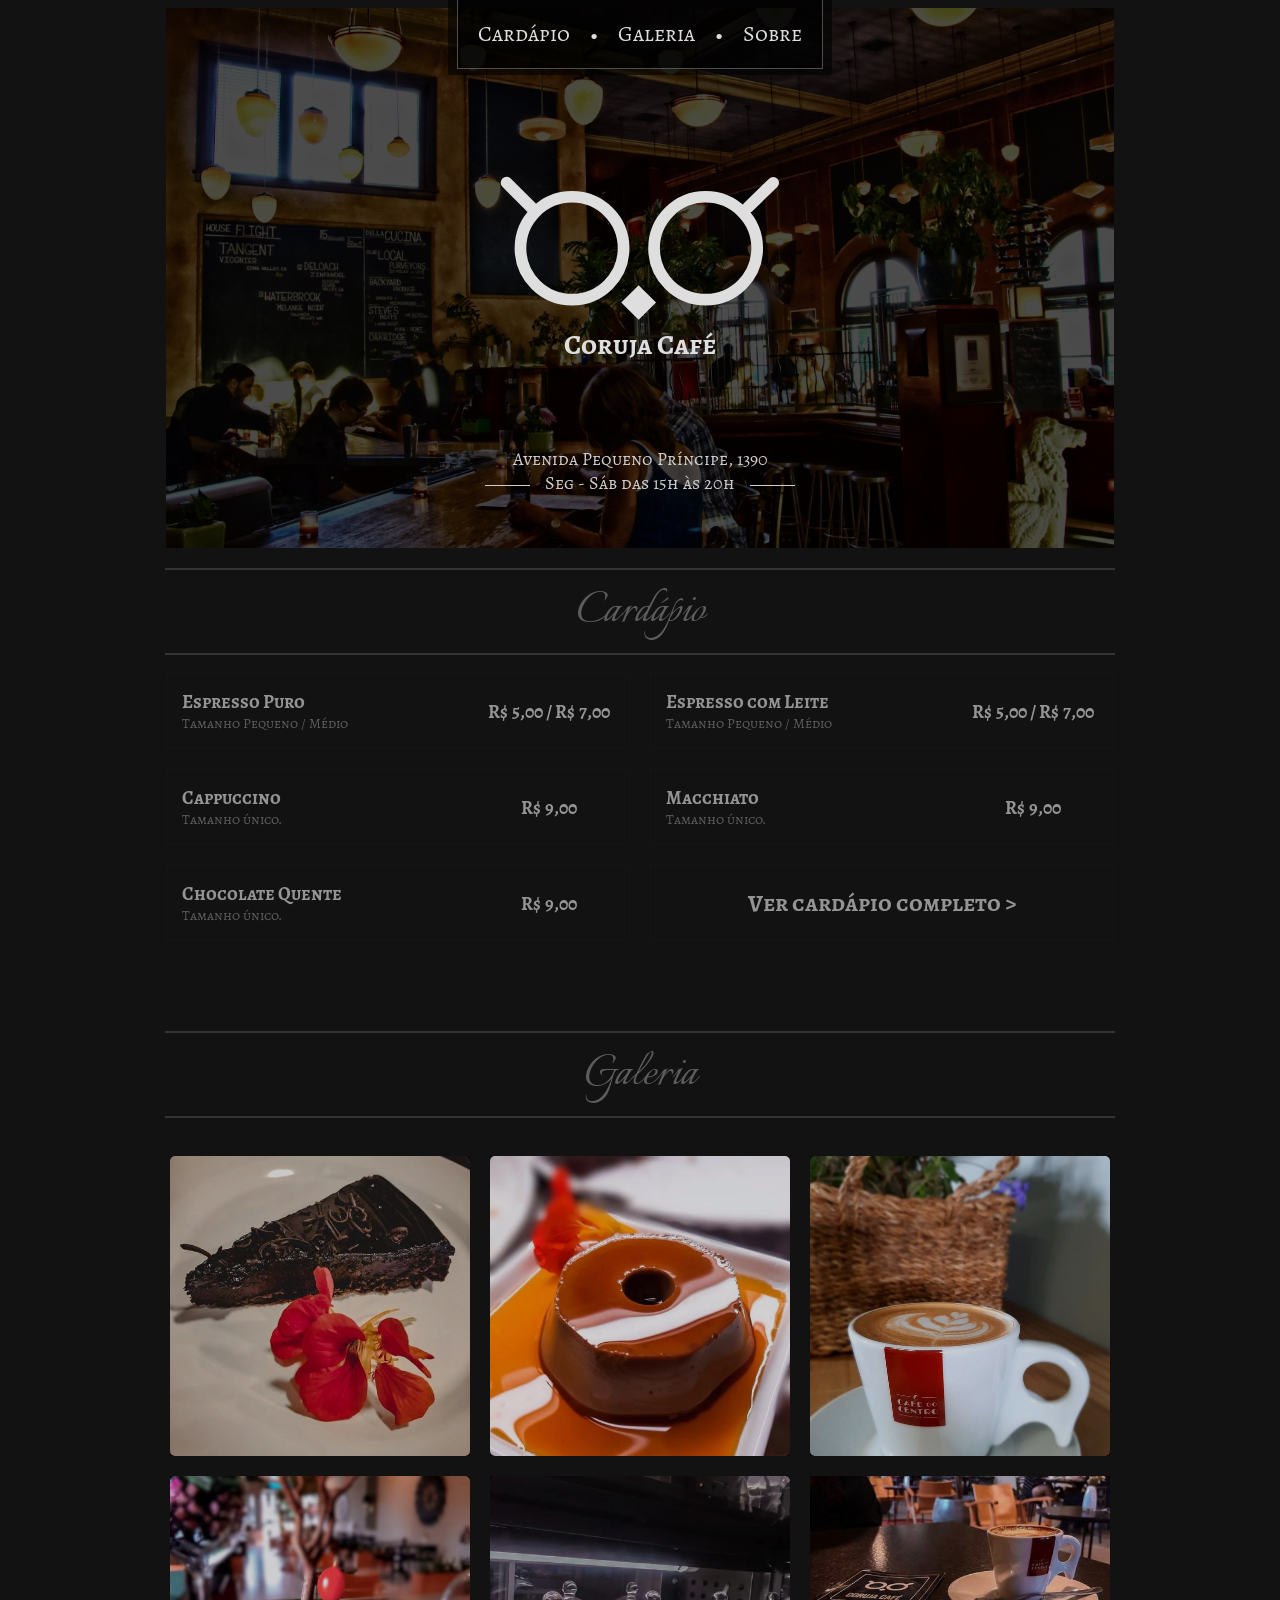
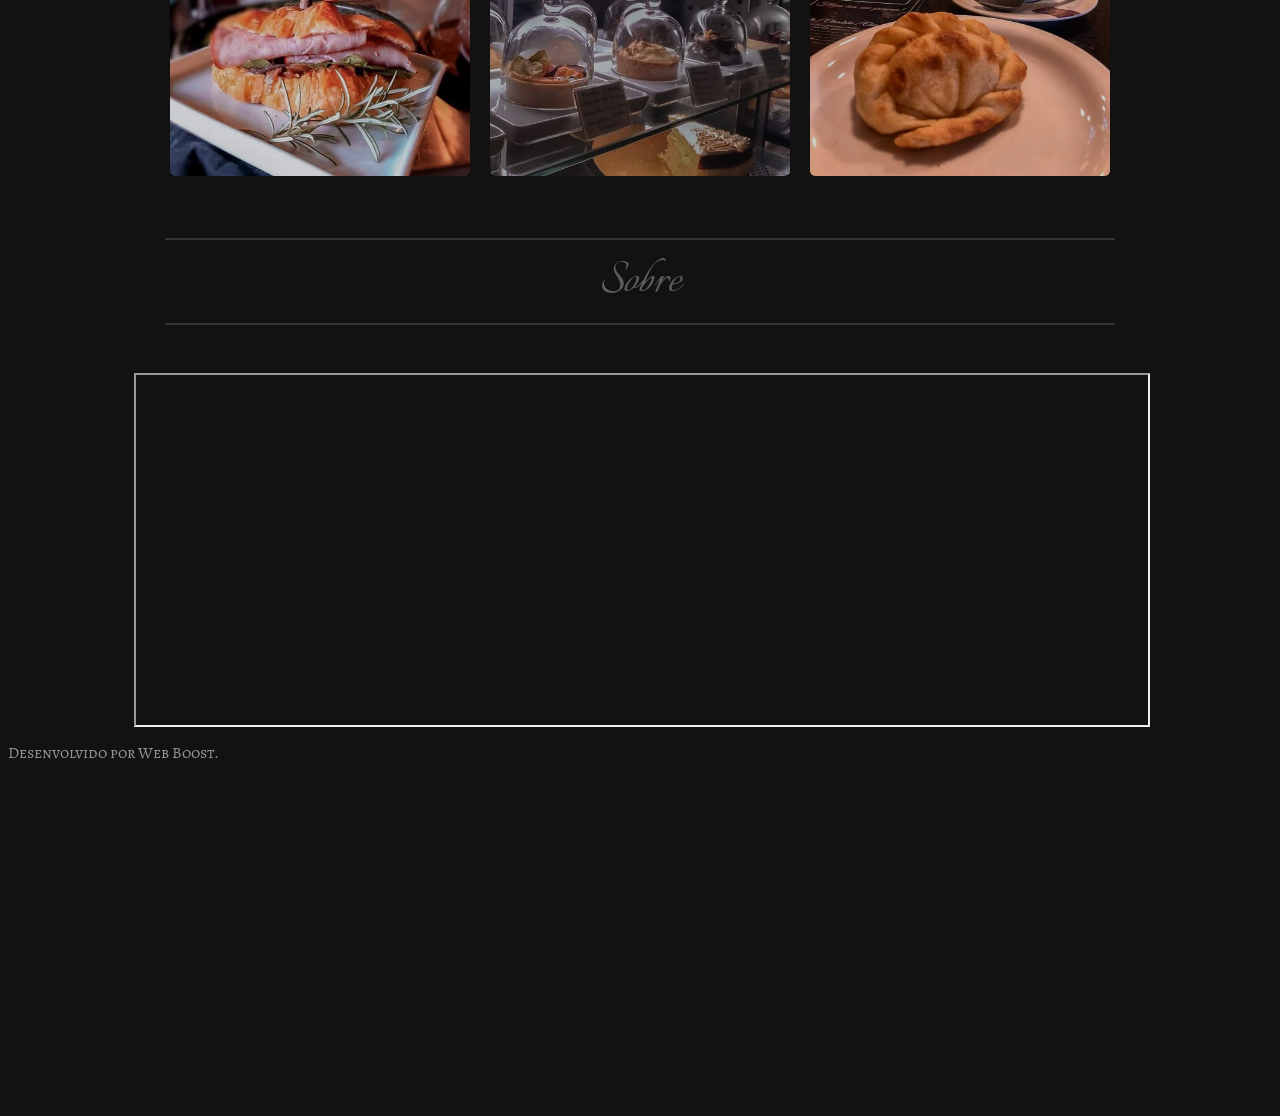
==== index.html @ 29b75275 "Animation image added" ====
<!DOCTYPE html>

<html lang="pt-br">

    <head>

        <meta content='width=device-width, initial-scale=1.0, maximum-scale=1.0, user-scalable=0' name='viewport'>
        <meta name="viewport" content="width=device-width, initial-scale=1.0">
        <meta http-equiv="X-UA-Compatible" content="IE=edge">
        <meta charset="UTF-8">

        <link rel="stylesheet" href="style.css">

        <title>Início</title>

    </head>

    <body>

        <header>
            <nav>
                <div>
                    <a href="">Cardápio</a>
                    <p>•</p>
                    <a href="">Galeria</a>
                    <p>•</p>
                    <a href="">Sobre</a>
                </div>
            </nav>
            <div>
                <img src="./img/logo2.svg" alt="">
                <h3>Coruja Café</h3>

                <div id="info">
                    <p>Avenida Pequeno Príncipe, 1390</p>
                    <p id="telefone">Seg - Sáb das 15h às 20h</p>
                </div>
            </div>
        </header>

        <section id="cardapio">
            <hr>
            <h1>Cardápio</h1>
            <hr>
            <ul>
                <li>
                    <div class="item">
                        <h3>Espresso Puro</h3>
                        <p>Tamanho Pequeno / Médio</p>
                    </div>
                    <div class="preco">
                        <h3>
                            R$ 5,00 / R$ 7,00
                        </h3>
                    </div>
                </li>
                <li>
                    <div class="item">
                        <h3>Espresso com Leite</h3>
                        <p>Tamanho Pequeno / Médio</p>
                    </div>
                    <div class="preco">
                        <h3>
                            R$ 5,00 / R$ 7,00
                        </h3>
                    </div>
                </li>
                <li>
                    <div class="item">
                        <h3>Cappuccino</h3>
                        <p>Tamanho único.</p>
                    </div>
                    <div class="preco">
                        <h3>
                            R$ 9,00
                        </h3>
                    </div>
                </li>
                <li>
                    <div class="item">
                        <h3>Macchiato</h3>
                        <p>Tamanho único.</p>
                    </div>
                    <div class="preco">
                        <h3>
                            R$ 9,00
                        </h3>
                    </div>
                </li>
                <li>
                    <div class="item">
                        <h3>Chocolate Quente</h3>
                        <p>Tamanho único.</p>
                    </div>
                    <div class="preco">
                        <h3>
                            R$ 9,00
                        </h3>
                    </div>
                </li>

                <li>
                    <a href=""><h2>Ver cardápio completo ></h2></a>
                </li>
            </ul>
        </section>

        <section id="galeria" style="margin-top: 80px;"> 
            <hr>
            <h1>Galeria</h1>
            <hr>

            <div class="gallery-image">
                <div class="img-box">
                    <div class="image image-1">
                        <div class="filter">
                            <a href="https://www.Instagram.com/p/CThfCthMaY3/?utm_source=ig_web_copy_link">Ver no Instagram</a>
                        </div>
                    </div>
                </div>
                <div class="img-box">
                    <div class="image image-2">
                        <div class="filter">
                            <a href="https://www.Instagram.com/p/CTh9n9hFewX/?utm_source=ig_web_copy_link">Ver no Instagram</a>
                        </div>
                    </div>
                </div>
                <div class="img-box">
                    <div class="image image-3">
                        <div class="filter">
                            <a href="https://www.Instagram.com/p/CTsKeUCFEQ8/?utm_source=ig_web_copy_link">Ver no Instagram</a>
                        </div>
                    </div>
                </div>
                <div class="img-box">
                    <div class="image image-4">
                        <div class="filter">
                            <a href="https://www.Instagram.com/p/CT7sz8zLwz0/?utm_source=ig_web_copy_link">Ver no Instagram</a>
                        </div>
                    </div>
                </div>
                <div class="img-box">
                    <div class="image image-5">
                        <div class="filter">
                            <a href="https://www.Instagram.com/p/CUnENOJA-8M/?utm_source=ig_web_copy_link">Ver no Instagram</a>
                        </div>
                    </div>
                </div>
                <div class="img-box">
                    <div class="image image-6">
                        <div class="filter">
                            <a href="https://www.Instagram.com/p/CTkdySAMdEh/?utm_source=ig_web_copy_link">Ver no Instagram</a>
                        </div>
                    </div>
                </div>
              </div>
        </section>

        <section id="sobre">
          <hr>
            <h1>Sobre</h1>
          <hr>
          <div class="mapBox">
            <iframe src="https://www.google.com/maps/embed?pb=!1m14!1m8!1m3!1d441.65210985547145!2d-48.495715!3d-27.679691!3m2!1i1024!2i768!4f13.1!3m3!1m2!1s0x0%3A0x48415fce9105d360!2sCoruja%20Caf%C3%A9!5e0!3m2!1spt-BR!2sbr!4v1634094474368!5m2!1spt-BR!2sbr" allowfullscreen="" loading="lazy"></iframe>
          </div>

        </section>

        <footer>
            <p>Desenvolvido por Web Boost.</p>
        </footer>

        <script src="./Script.js"></script>

    </body>

</html>
---- style.css ----
@import url("./styles/fonts.css");
@import url("./styles/principal.css");

@import url("./styles/nav.css");

html {
  scroll-behavior: smooth;
}

body {
  background-color: #121212;
  color: #949494;
  height: 300vh;
  font-family: "Alegreya SC", serif;
}

a {
  text-decoration: none;
  color: #949494;
}

header {
  width: 75%;
  margin: auto;
  height: 60vh;

  display: flex;
  flex-direction: column;
  justify-content: center;
  align-items: center;

  background-image: url("./img/tellers_restaurant_and_bar__lawrence_kansas-wallpaper-1280x800.jpg");
  background-repeat: no-repeat;
  background-size: cover;
  background-position-x: center;
  background-position-y: center;

  color: #dedede;

  font-family: "Alegreya SC", serif;
}

header nav {
  width: 30%;
  height: 75px;

  display: flex;
  justify-content: center;

  margin: auto;
  background-color: rgba(0, 0, 0, 0.596);
  position: absolute;
  top: 0%;
}

header nav div {
  display: flex;
  align-items: center;
  justify-content: space-evenly;
  flex-direction: row;
  border: 1px solid #dedede56;
  border-top: none;

  height: 90%;
  width: 95%;
  background-color: rgba(0, 0, 0, 0.596);
}

header nav a {
  text-decoration: none;
  color: #dedede;
  font-size: 22px;
}

header div {
  width: 100%;
  height: 100%;
  background-color: rgba(0, 0, 0, 0.7);

  display: flex;
  flex-direction: column;
  align-items: center;
  justify-content: center;

  font-size: 24px;
}

header div h3 {
  margin-top: -5px;
}

header img {
  margin-top: 50px;
  width: 300px;
}

div#info {
  background-color: rgba(0, 0, 0, 0);
  position: relative;
  top: 10%;
  height: 50px;
  width: auto;

  font-weight: normal;
  color: #cecece;
  font-size: 18px;
}

div#info * {
  padding: 0;
  margin: 0;
}

div#info p#telefone::before,
div#info p#telefone::after {
  content: "";
  display: inline-block;
  width: 45px;
  height: 1px;
  background: #cecece;
  margin: 0px 15px 3px 15px;
}

#cardapio {
  margin: 20px auto;
  text-align: center;
}

#cardapio hr {
  border: 0.5px solid #5e5d5d73;
  width: 75%;
}

#cardapio h1 {
  color: #5e5d5d;
  font-family: "Italianno", cursive;
  font-size: 54px;
  margin: 0;
  font-weight: lighter;
}

#cardapio ul {
  display: grid;
  grid-template-columns: auto auto;
  width: 75%;
  grid-column-gap: 20px;
  margin: auto;
  padding: 0;
}

#cardapio ul * {
  padding: 0;
  margin: 0;
}

#cardapio ul li {
  list-style: none;
  display: flex;
  flex-direction: row;
  justify-content: space-around;
  align-items: center;
  width: 100%;
  box-sizing: border-box;
  padding: 15px;
  border: 0.5px dotted #5e5d5d15;
  margin: 10px auto;
}

#cardapio ul div.item {
  width: 70%;
  text-align: left;
}

#cardapio ul div.item p {
  color: #5e5d5d;
  font-size: 14px;
}

#cardapio ul div.preco {
  width: 30%;
}

@media screen and (max-width: 1200px) {
  header nav {
    width: 50%;
  }
  #cardapio ul div.preco {
    width: 25%;
  }
}

@media screen and (max-width: 600px) {
  header {
    width: 100%;
    height: 75vh;
  }

  header img {
    width: 250px;
  }

  header nav {
    width: 90%;
    margin-bottom: 20px;
  }
  #cardapio ul {
    width: 100%;
    display: flex;
    flex-direction: column;
  }

  #cardapio ul li {
    width: 100%;
  }
}

@media screen and (max-width: 320px) {
  div#info p#telefone::before,
  div#info p#telefone::after {
    width: 25px;
  }
}

#galeria hr {
  border: 0.5px solid #5e5d5d73;
  width: 75%;
}

#galeria h1 {
  color: #5e5d5d;
  font-family: "Italianno", cursive;
  font-size: 54px;
  margin: 0;
  font-weight: lighter;
  text-align: center;
}

#galeria {
  box-sizing: border-box;
  margin: 0;
  padding: 0;
  margin-bottom: 20px;
}

#galeria .gallery-image {
  padding: 20px;
  display: flex;
  flex-wrap: wrap;
  justify-content: center;
  width: 80%;
  margin: auto;
  max-width: 1500px;
}

#galeria .img-box {
  box-sizing: content-box;
  margin: 10px;
  overflow: hidden;
  display: flex;
  width: 300px;
  height: 300px;
  background-color: rgba(0, 0, 0, 0.596);
}

#galeria .gallery-image .image {
  width: 300px;
  height: 300px;
  border-radius: 5px;
}

#galeria .gallery-image .image-1 {
  background-image: url("./img/img1.jpg");
  background-size: contain;
}
#galeria .gallery-image .image-2 {
  background-image: url("./img/img2.jpg");
  background-size: contain;
}
#galeria .gallery-image .image-3 {
  background-image: url("./img/img3.jpg");
  background-size: contain;
}
#galeria .gallery-image .image-4 {
  background-image: url("./img/img4.jpg");
  background-size: contain;
}
#galeria .gallery-image .image-5 {
  background-image: url("./img/img5.jpg");
  background-size: contain;
}
#galeria .gallery-image .image-6 {
  background-image: url("./img/img6.jpg");
  background-size: contain;
}

#galeria .gallery-image .filter {
  width: 300px;
  height: 300px;
  background-color: rgba(0, 0, 0, 0.178);

  display: flex;
  align-items: center;
  justify-content: center;
}

#galeria .gallery-image .filter:hover {
  background-color: rgba(0, 0, 0, 0.578);
}

#galeria .gallery-image .filter a {
  border: 1px solid rgb(189, 189, 189);
  background-color: rgba(139, 139, 139, 0.5);
  color: rgb(189, 189, 189);
  padding: 10px;
  border-radius: 5px;
  opacity: 0;
  transition: 0.5s;
}

#galeria .gallery-image .filter:hover a {
  top: 0px;
  opacity: 1;
}
@media screen and (max-width: 500px) {
  #galeria .gallery-image {
    width: 100%;
    padding: 20px 0px;
  }

  #galeria .gallery-image .img-box img {
    margin: auto;
    width: 80%;
  }
}

#sobre hr {
  border: 0.5px solid #5e5d5d73;
  width: 75%;
}

#sobre h1 {
  color: #5e5d5d;
  font-family: "Italianno", cursive;
  font-size: 54px;
  margin: 0;
  font-weight: lighter;
  text-align: center;
}

#sobre {
  display: flex;
  flex-direction: column;
  justify-content: center;
  align-items: center;
  min-height: 500px;
}

#sobre .mapBox {
  height: 350px;
  margin-top: 40px;
  width: 80%;
}

#sobre .mapBox iframe {
  width: 100%;
  height: 100%;
}

@media screen and (min-width: 2000px) {
  #sobre .mapBox {
    height: 800px;
  }
}
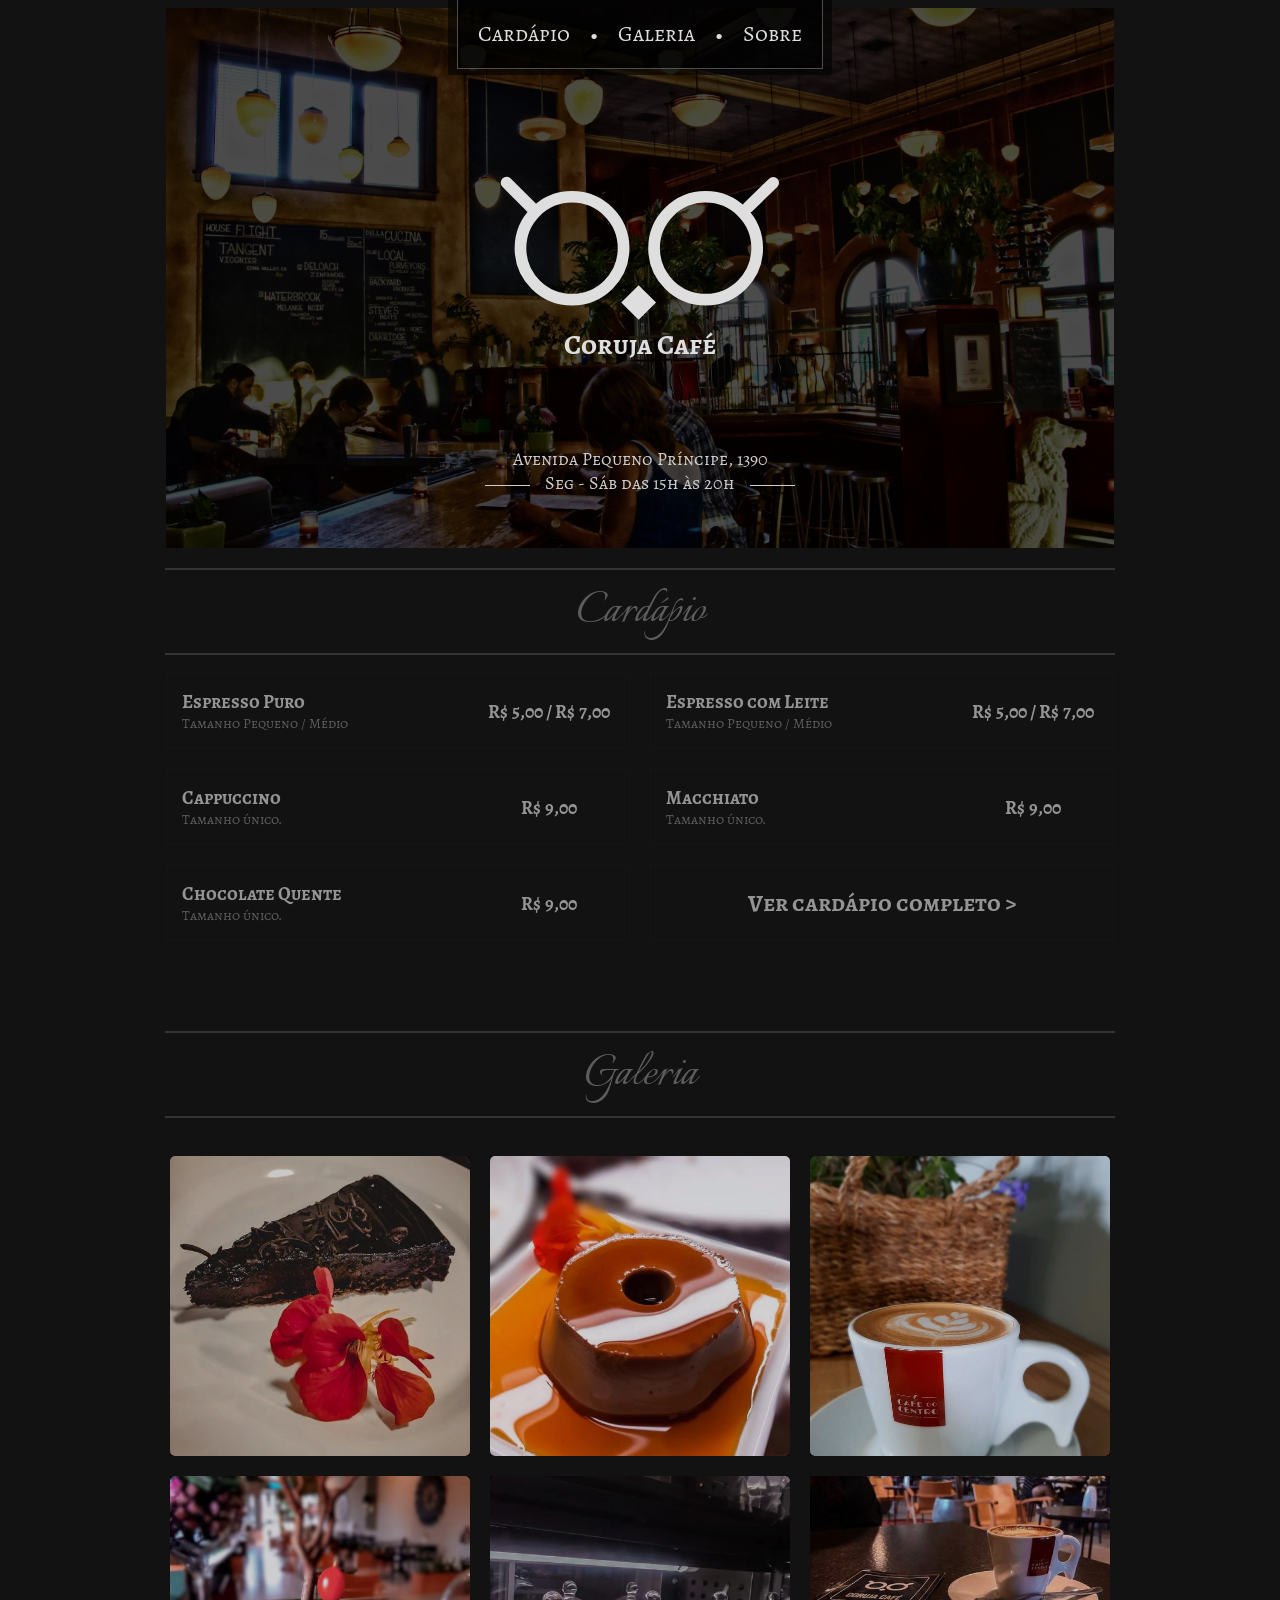
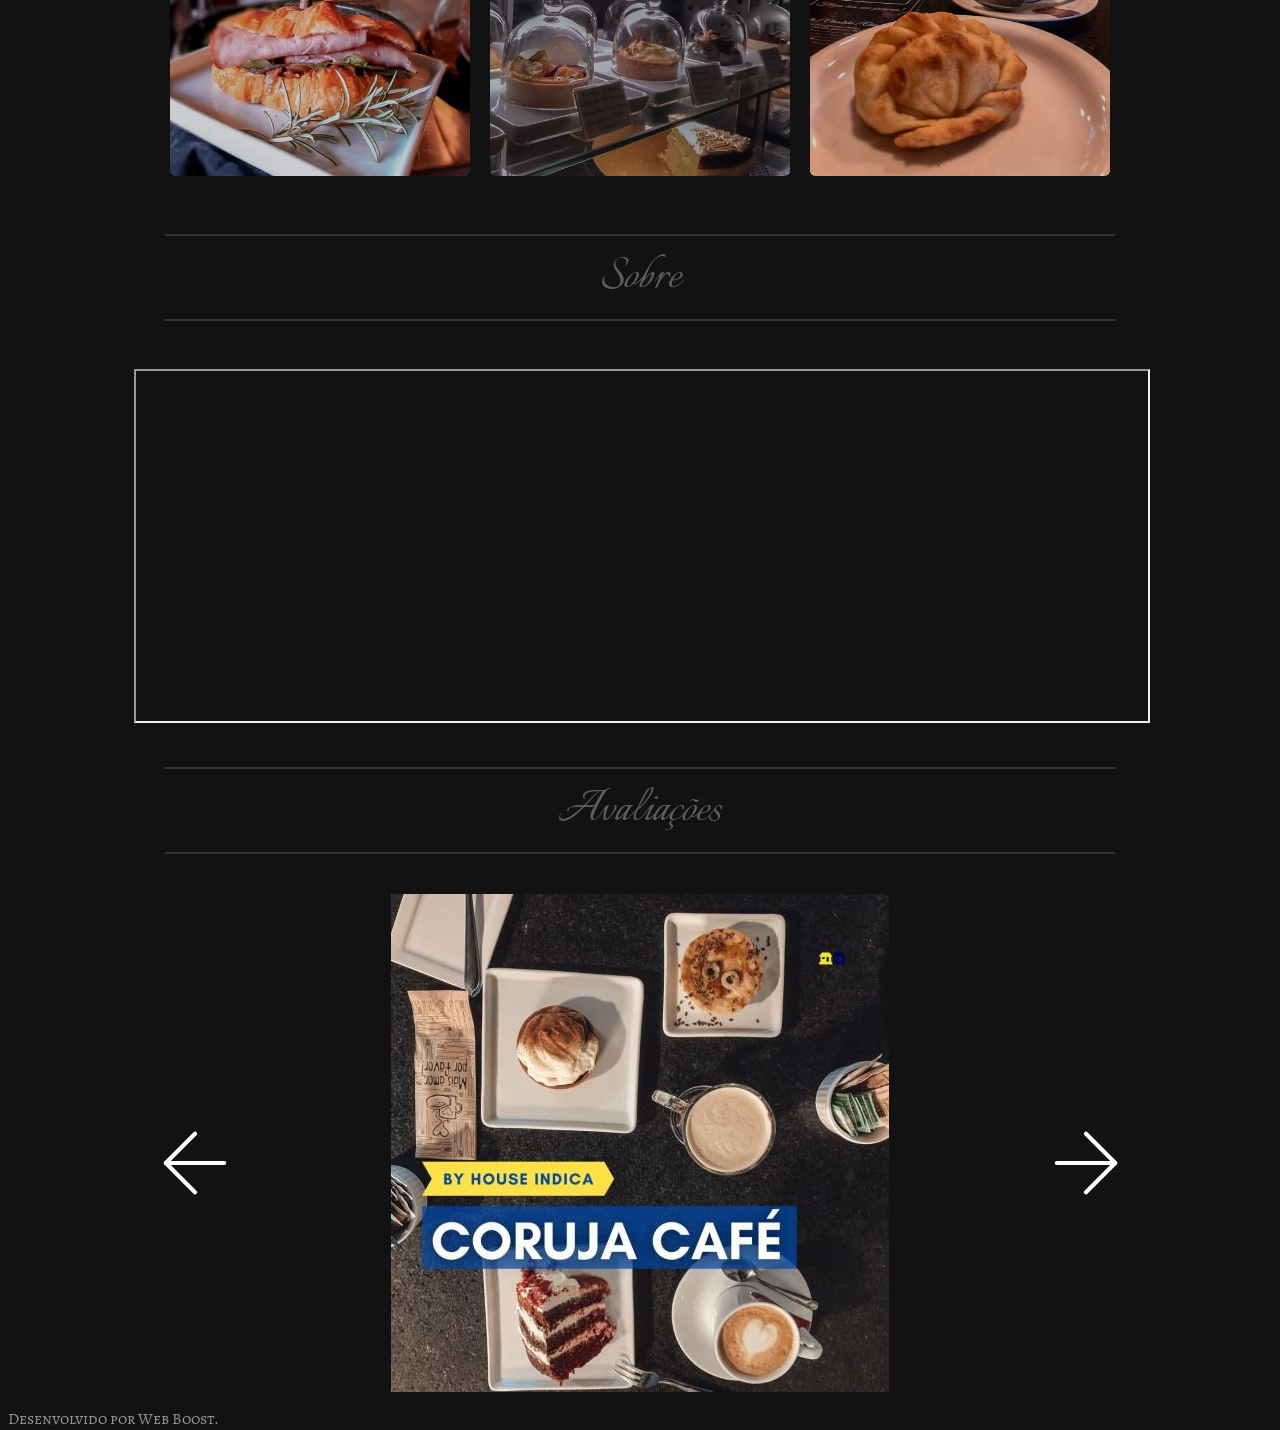
==== commit fd41b602: "Recomendações adicionadas Bug na mudança para esquerda / Falta Link" ====
--- a/index.html
+++ b/index.html
@@ -17,14 +17,14 @@
 
     <body>
 
-        <header>
+        <header id="inicio">
             <nav>
                 <div>
-                    <a href="">Cardápio</a>
+                    <a href="#cardapio">Cardápio</a>
                     <p>•</p>
-                    <a href="">Galeria</a>
+                    <a href="#galeria">Galeria</a>
                     <p>•</p>
-                    <a href="">Sobre</a>
+                    <a href="#sobre">Sobre</a>
                 </div>
             </nav>
             <div>
@@ -166,12 +166,69 @@
 
         </section>
 
+        <section id="recomendo">
+            <hr>
+            <h1>Avaliações</h1>
+            <hr>
+            <div>
+                <div>
+                    <img src="./img/arrow-left.svg" id="arrow-left" onclick="chngimgless()">
+                </div>
+                <img src="./img/recomendo/1.jpg" id="image-odonto">
+                <div>
+                    <img src="./img/arrow-right.svg" id="arrow-right" onclick="chngimgplus()">
+                </div>
+            </div>
+        </section>
+
         <footer>
             <p>Desenvolvido por Web Boost.</p>
+            <a href="#inicio" id="back-to-top"><img src="./img/chevron-up.svg" alt=""></a>
         </footer>
 
         <script src="./Script.js"></script>
 
+        <script>
+            const imagens = [1,2];
+            var atual = 1;        
+            function chngimgplus() {
+                var image = document.getElementById('image-odonto');
+                var arrow = document.getElementById('arrow-right');
+                image.classList.toggle('animate');
+                arrow.classList.add('animate');
+                atual++;
+                if(atual > imagens.length) {
+                    atual = 1
+                }
+                setTimeout(function(){ image.classList.remove('animate');}, 500);
+                setTimeout(function(){ arrow.classList.remove('animate');}, 1000);
+                document.getElementById('image-odonto').src  = `./img/recomendo/${atual}.jpg`;
+           } function chngimgless() {
+                var image = document.getElementById('image-odonto');
+                var arrow = document.getElementById('arrow-left');
+                image.classList.toggle('animate');
+                arrow.classList.add('animate');
+                if(atual == 1) {
+                    atual = imagens.length;
+                } else {
+                    atual--;
+                }
+                setTimeout(function(){ image.classList.remove('animate');}, 500);
+                setTimeout(function(){ arrow.classList.remove('animate');}, 1000);
+                document.getElementById('image-odonto').src  = `./img/Provas sociais/odonto/${atual}.jpeg`;
+           }
+           function aa(item) {
+                itens = ["faq-1","faq-2"];
+                for(let i = 0; i < 3; i++){
+                    if (itens[i] != item){
+                        document.getElementById(itens[i]).classList.remove('view');
+                    } else {
+                        document.getElementById(itens[i]).classList.toggle('view');
+                    }
+                }
+            }
+        </script>
+
     </body>
 
 </html>
--- a/style.css
+++ b/style.css
@@ -359,6 +359,7 @@
   height: 350px;
   margin-top: 40px;
   width: 80%;
+  margin-bottom: 40px;
 }
 
 #sobre .mapBox iframe {
@@ -371,3 +372,141 @@
     height: 800px;
   }
 }
+
+#back-to-top {
+  border: 1px solid #4d4d4d;
+  position: fixed;
+  width: 50px;
+  height: 50px;
+  border-radius: 50px;
+  background-color: #4d4d4db6;
+  top: 90%;
+  left: 80%;
+  transition: 2s;
+
+  visibility: hidden;
+  display: flex;
+  opacity: 0;
+  align-items: center;
+  justify-content: center;
+  -webkit-tap-highlight-color: transparent;
+
+  -webkit-box-shadow: 0px 0px 10px 5px rgba(0, 0, 0, 0.29);
+  box-shadow: 0px 0px 10px 5px rgba(0, 0, 0, 0.29);
+}
+
+#back-to-top img {
+  width: 50px;
+  height: 50px;
+  border-radius: 50px;
+}
+
+@media screen and (max-width: 500px) {
+  #back-to-top.show {
+    visibility: visible;
+    opacity: 1;
+  }
+}
+
+#recomendo hr {
+  border: 0.5px solid #5e5d5d73;
+  width: 75%;
+}
+
+#recomendo h1 {
+  color: #5e5d5d;
+  font-family: "Italianno", cursive;
+  font-size: 54px;
+  margin: 0;
+  font-weight: lighter;
+  text-align: center;
+}
+
+
+
+section#recomendo {
+  margin: auto;
+  overflow-x: hidden;
+}
+
+section#recomendo div {
+  display: flex;
+  align-items: center;
+  justify-content: space-evenly;
+  margin-top: 40px;
+}
+
+section#recomendo img#image-odonto {
+  width: 80%;
+  transition: 0.1s;
+}
+
+section#recomendo img#image-odonto.animate {
+  animation-name: slide;
+  animation-duration: 1s;
+}
+
+section#recomendo div div {
+  height: 100%;
+  width: 100%;
+}
+
+section#recomendo div div img#arrow-left,
+section#recomendo div div img#arrow-right {
+  position: relative;
+  width: 20%;
+  animation-duration: 0.3s;
+  animation-timing-function: linear;
+  animation-delay: 0s;
+  animation-iteration-count: 2;
+  animation-direction: alternate;
+  animation-fill-mode: none;
+  animation-play-state: running;
+}
+
+section#recomendo div div img#arrow-left {
+  left: -5px;
+}
+section#recomendo div div img#arrow-right {
+  left: 5px;
+}
+
+section#recomendo div div img#arrow-right.animate {
+  animation-name: arrow-to-right;
+}
+
+section#recomendo div div img#arrow-left.animate {
+  animation-name: arrow-to-left;
+}
+
+@media screen and (max-width: 1500px) {
+  
+  section#recomendo div div img#arrow-left,
+  section#recomendo div div img#arrow-right {
+    width: 100px;
+  }
+}
+
+@media screen and (max-width: 1000px) {
+  section#recomendo img#image-odonto {
+    width: 50%;
+  }
+}
+
+@keyframes arrow-to-left {
+  from {
+    left: -5px;
+  }
+  to {
+    left: -20px;
+  }
+}
+
+@keyframes arrow-to-right {
+  from {
+    left: 5px;
+  }
+  to {
+    left: 20px;
+  }
+}
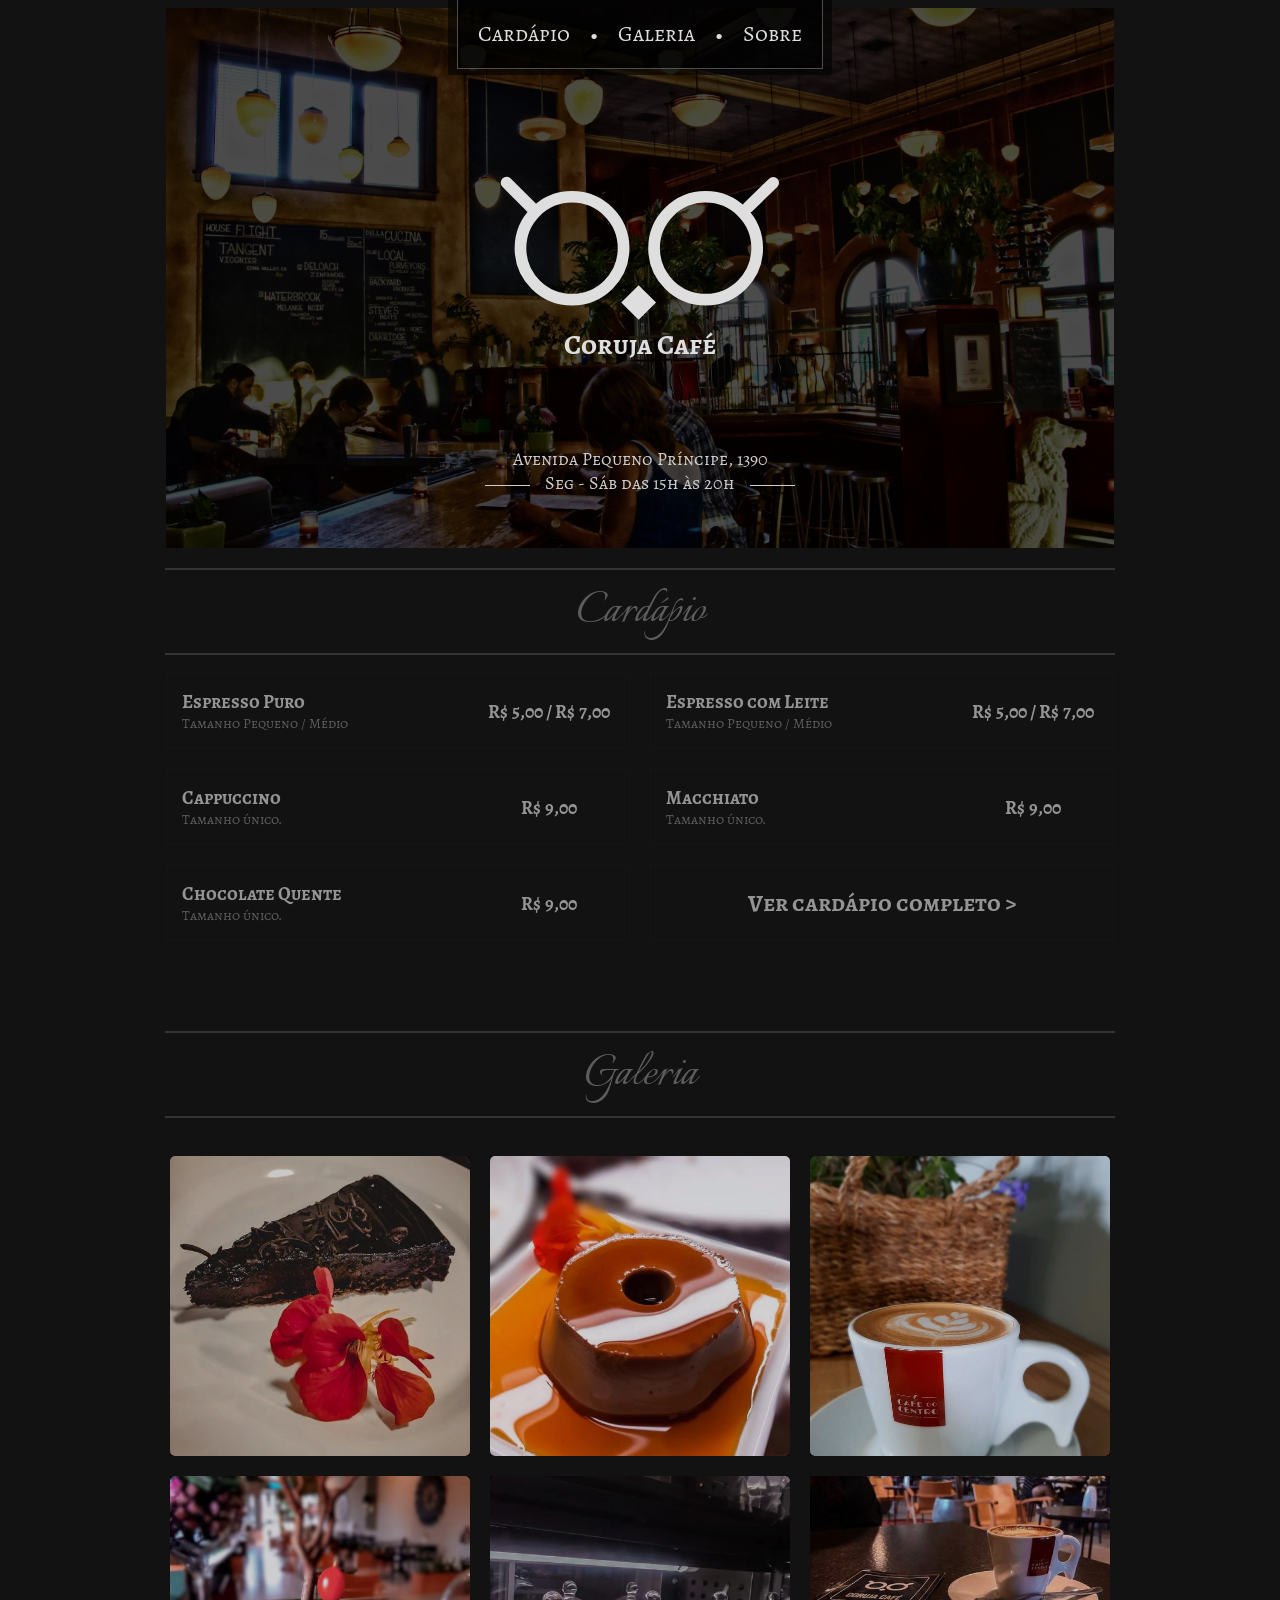
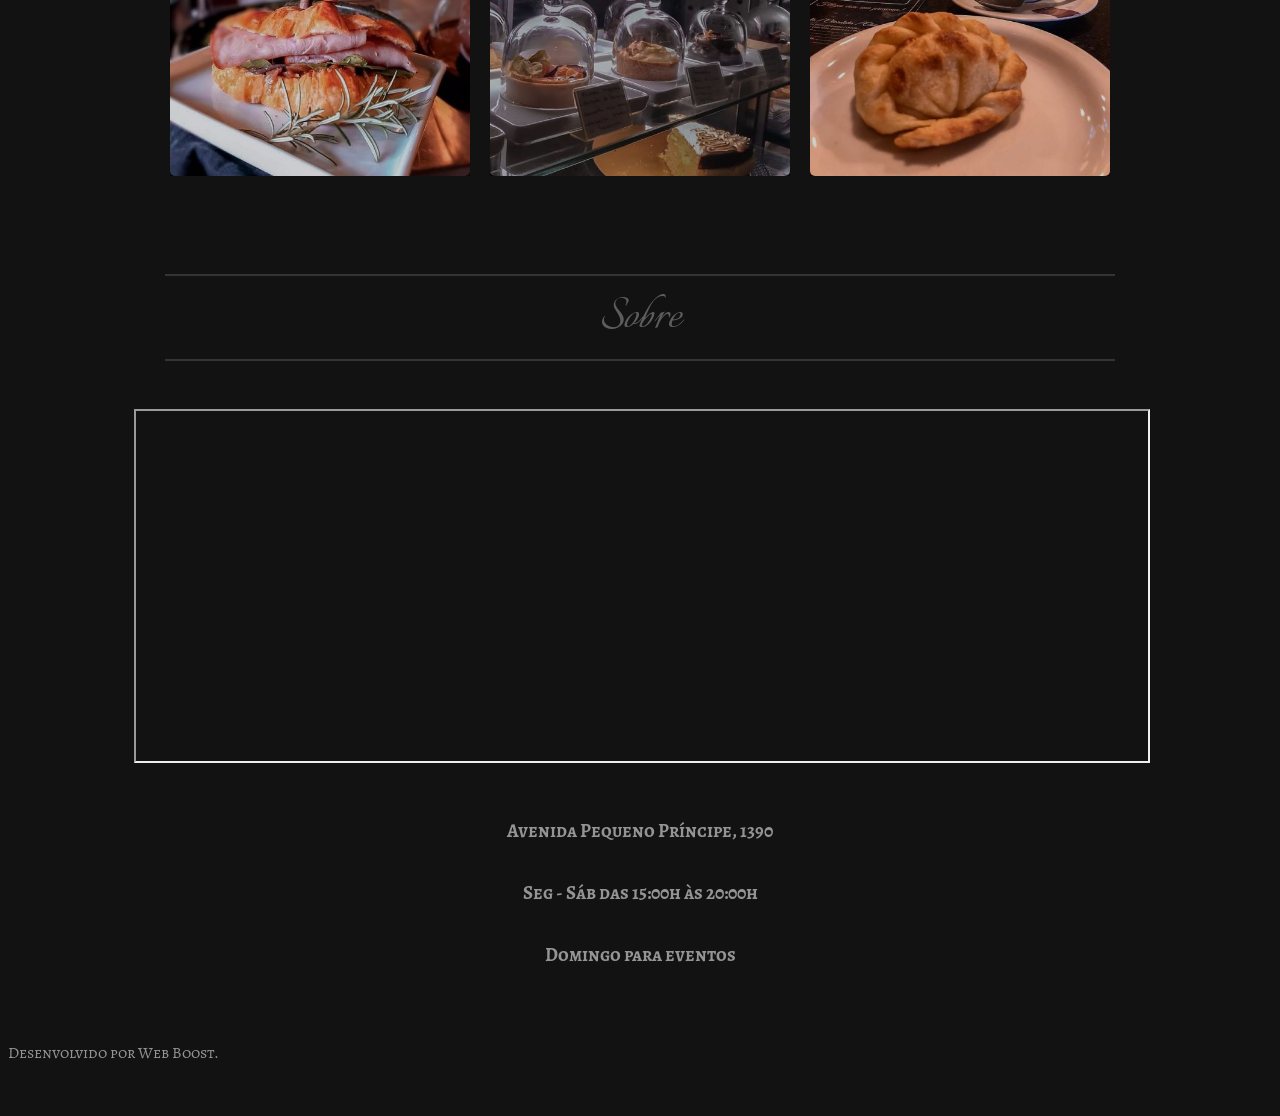
==== commit 26e2dc57: "Demo Final" ====
--- a/index.html
+++ b/index.html
@@ -162,23 +162,12 @@
           <hr>
           <div class="mapBox">
             <iframe src="https://www.google.com/maps/embed?pb=!1m14!1m8!1m3!1d441.65210985547145!2d-48.495715!3d-27.679691!3m2!1i1024!2i768!4f13.1!3m3!1m2!1s0x0%3A0x48415fce9105d360!2sCoruja%20Caf%C3%A9!5e0!3m2!1spt-BR!2sbr!4v1634094474368!5m2!1spt-BR!2sbr" allowfullscreen="" loading="lazy"></iframe>
-          </div>
+        </div>
 
-        </section>
+        <h3>Avenida Pequeno Príncipe, 1390</h3>
+        <h3>Seg - Sáb das 15:00h às 20:00h</h3>
+        <h3>Domingo para eventos</h3>
 
-        <section id="recomendo">
-            <hr>
-            <h1>Avaliações</h1>
-            <hr>
-            <div>
-                <div>
-                    <img src="./img/arrow-left.svg" id="arrow-left" onclick="chngimgless()">
-                </div>
-                <img src="./img/recomendo/1.jpg" id="image-odonto">
-                <div>
-                    <img src="./img/arrow-right.svg" id="arrow-right" onclick="chngimgplus()">
-                </div>
-            </div>
         </section>
 
         <footer>
@@ -188,47 +177,6 @@
 
         <script src="./Script.js"></script>
 
-        <script>
-            const imagens = [1,2];
-            var atual = 1;        
-            function chngimgplus() {
-                var image = document.getElementById('image-odonto');
-                var arrow = document.getElementById('arrow-right');
-                image.classList.toggle('animate');
-                arrow.classList.add('animate');
-                atual++;
-                if(atual > imagens.length) {
-                    atual = 1
-                }
-                setTimeout(function(){ image.classList.remove('animate');}, 500);
-                setTimeout(function(){ arrow.classList.remove('animate');}, 1000);
-                document.getElementById('image-odonto').src  = `./img/recomendo/${atual}.jpg`;
-           } function chngimgless() {
-                var image = document.getElementById('image-odonto');
-                var arrow = document.getElementById('arrow-left');
-                image.classList.toggle('animate');
-                arrow.classList.add('animate');
-                if(atual == 1) {
-                    atual = imagens.length;
-                } else {
-                    atual--;
-                }
-                setTimeout(function(){ image.classList.remove('animate');}, 500);
-                setTimeout(function(){ arrow.classList.remove('animate');}, 1000);
-                document.getElementById('image-odonto').src  = `./img/Provas sociais/odonto/${atual}.jpeg`;
-           }
-           function aa(item) {
-                itens = ["faq-1","faq-2"];
-                for(let i = 0; i < 3; i++){
-                    if (itens[i] != item){
-                        document.getElementById(itens[i]).classList.remove('view');
-                    } else {
-                        document.getElementById(itens[i]).classList.toggle('view');
-                    }
-                }
-            }
-        </script>
-
     </body>
 
 </html>
--- a/style.css
+++ b/style.css
@@ -352,7 +352,7 @@
   flex-direction: column;
   justify-content: center;
   align-items: center;
-  min-height: 500px;
+  min-height: 800px;
 }
 
 #sobre .mapBox {
@@ -407,106 +407,3 @@
     opacity: 1;
   }
 }
-
-#recomendo hr {
-  border: 0.5px solid #5e5d5d73;
-  width: 75%;
-}
-
-#recomendo h1 {
-  color: #5e5d5d;
-  font-family: "Italianno", cursive;
-  font-size: 54px;
-  margin: 0;
-  font-weight: lighter;
-  text-align: center;
-}
-
-
-
-section#recomendo {
-  margin: auto;
-  overflow-x: hidden;
-}
-
-section#recomendo div {
-  display: flex;
-  align-items: center;
-  justify-content: space-evenly;
-  margin-top: 40px;
-}
-
-section#recomendo img#image-odonto {
-  width: 80%;
-  transition: 0.1s;
-}
-
-section#recomendo img#image-odonto.animate {
-  animation-name: slide;
-  animation-duration: 1s;
-}
-
-section#recomendo div div {
-  height: 100%;
-  width: 100%;
-}
-
-section#recomendo div div img#arrow-left,
-section#recomendo div div img#arrow-right {
-  position: relative;
-  width: 20%;
-  animation-duration: 0.3s;
-  animation-timing-function: linear;
-  animation-delay: 0s;
-  animation-iteration-count: 2;
-  animation-direction: alternate;
-  animation-fill-mode: none;
-  animation-play-state: running;
-}
-
-section#recomendo div div img#arrow-left {
-  left: -5px;
-}
-section#recomendo div div img#arrow-right {
-  left: 5px;
-}
-
-section#recomendo div div img#arrow-right.animate {
-  animation-name: arrow-to-right;
-}
-
-section#recomendo div div img#arrow-left.animate {
-  animation-name: arrow-to-left;
-}
-
-@media screen and (max-width: 1500px) {
-  
-  section#recomendo div div img#arrow-left,
-  section#recomendo div div img#arrow-right {
-    width: 100px;
-  }
-}
-
-@media screen and (max-width: 1000px) {
-  section#recomendo img#image-odonto {
-    width: 50%;
-  }
-}
-
-@keyframes arrow-to-left {
-  from {
-    left: -5px;
-  }
-  to {
-    left: -20px;
-  }
-}
-
-@keyframes arrow-to-right {
-  from {
-    left: 5px;
-  }
-  to {
-    left: 20px;
-  }
-}
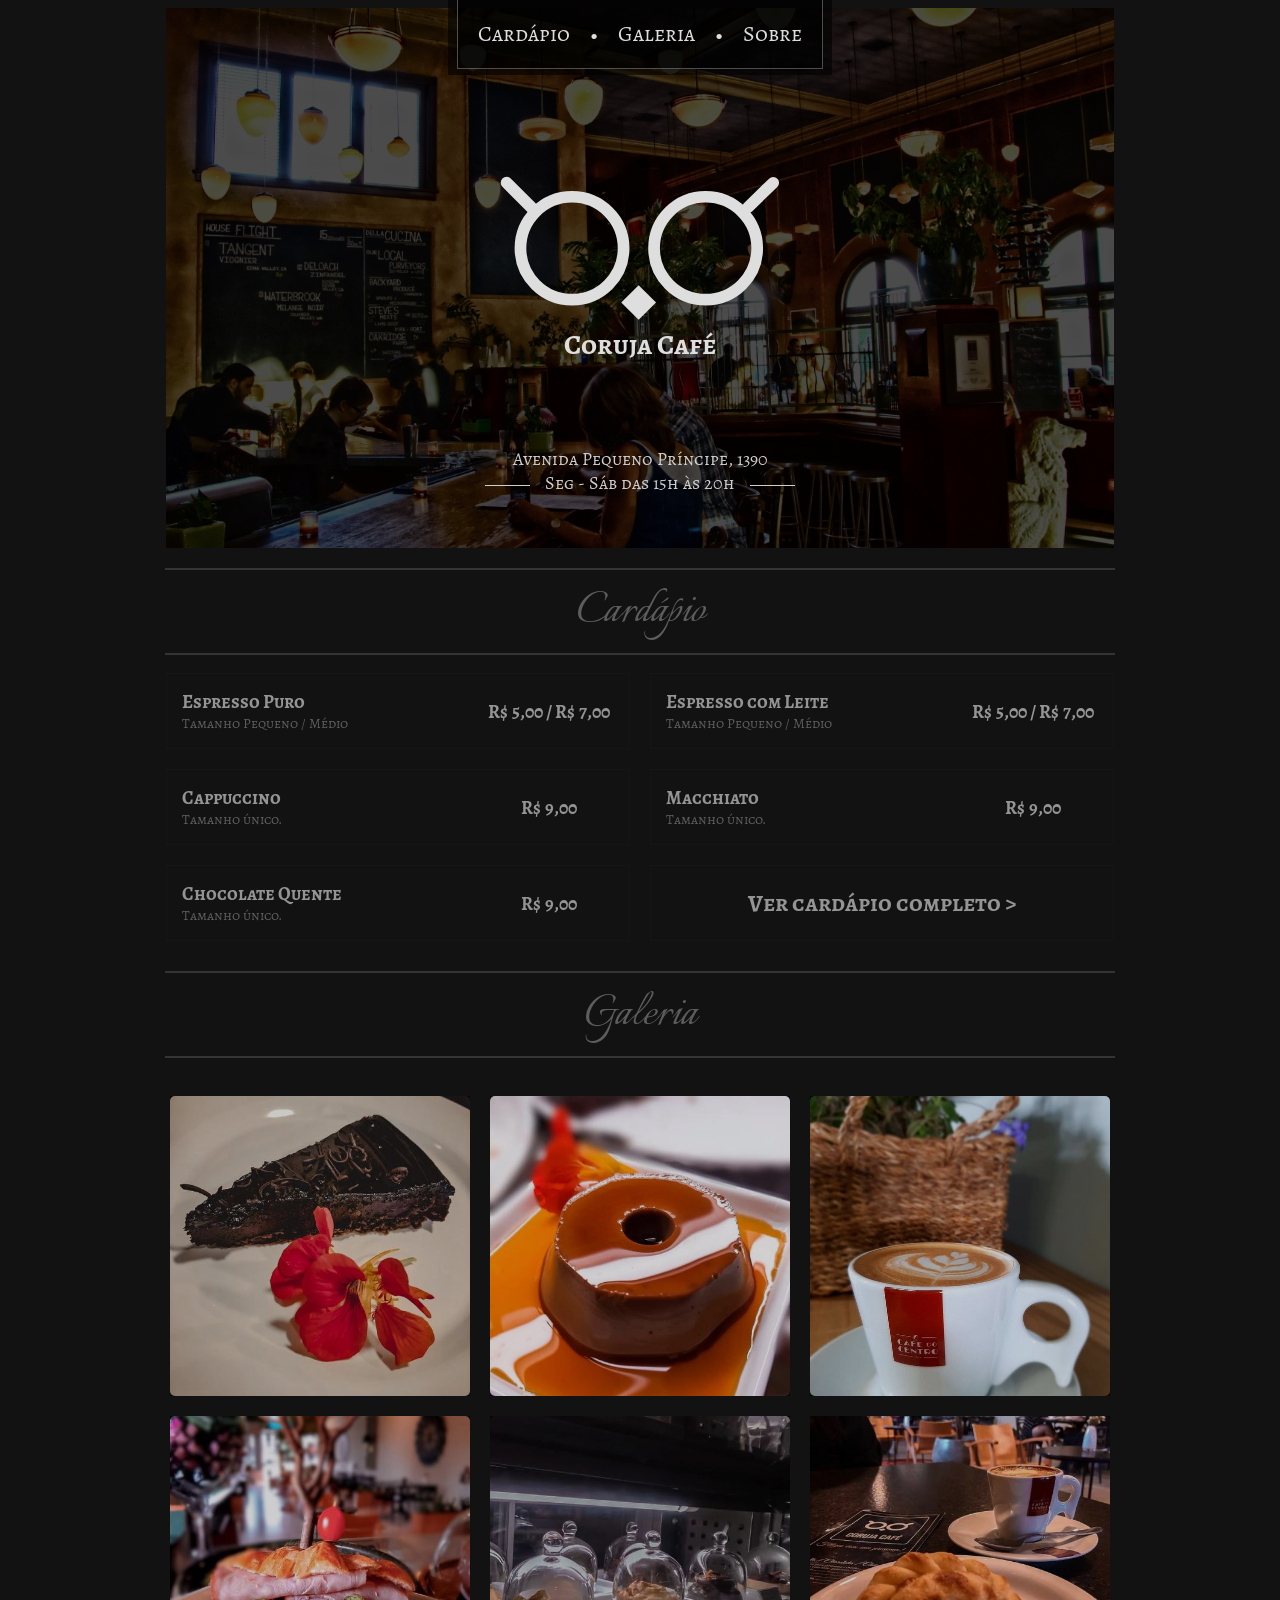
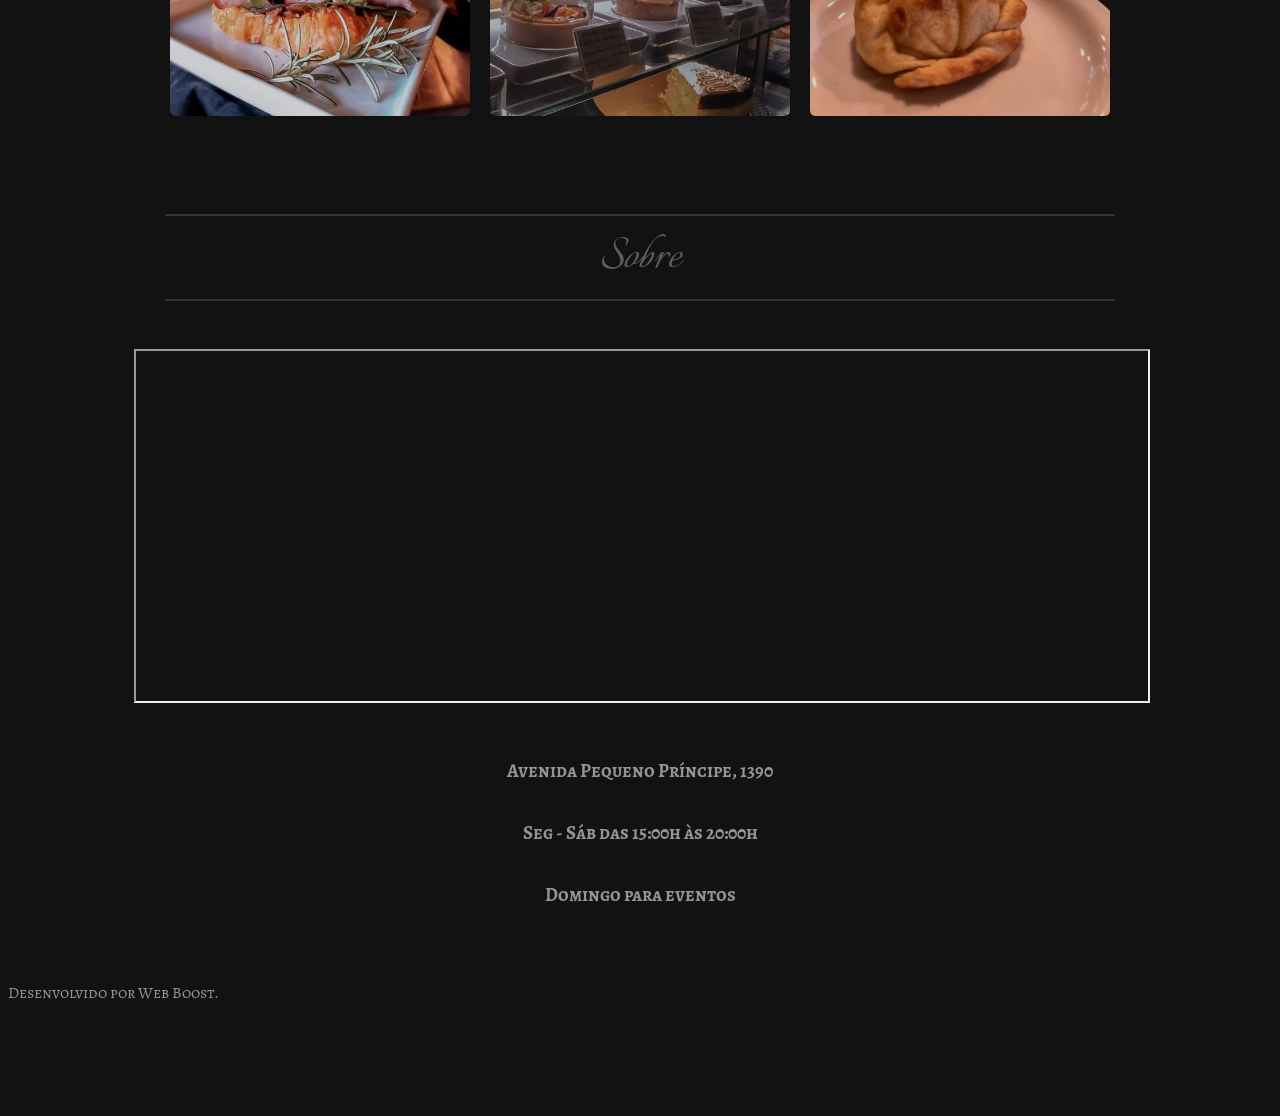
==== commit 7c7b224a: "margin section galeria removed." ====
--- a/index.html
+++ b/index.html
@@ -10,6 +10,8 @@
         <meta charset="UTF-8">
 
         <link rel="stylesheet" href="style.css">
+
+        <link rel="icon" href="./img/logo2.svg">
 
         <title>Início</title>
 
@@ -105,7 +107,7 @@
             </ul>
         </section>
 
-        <section id="galeria" style="margin-top: 80px;"> 
+        <section id="galeria"> 
             <hr>
             <h1>Galeria</h1>
             <hr>
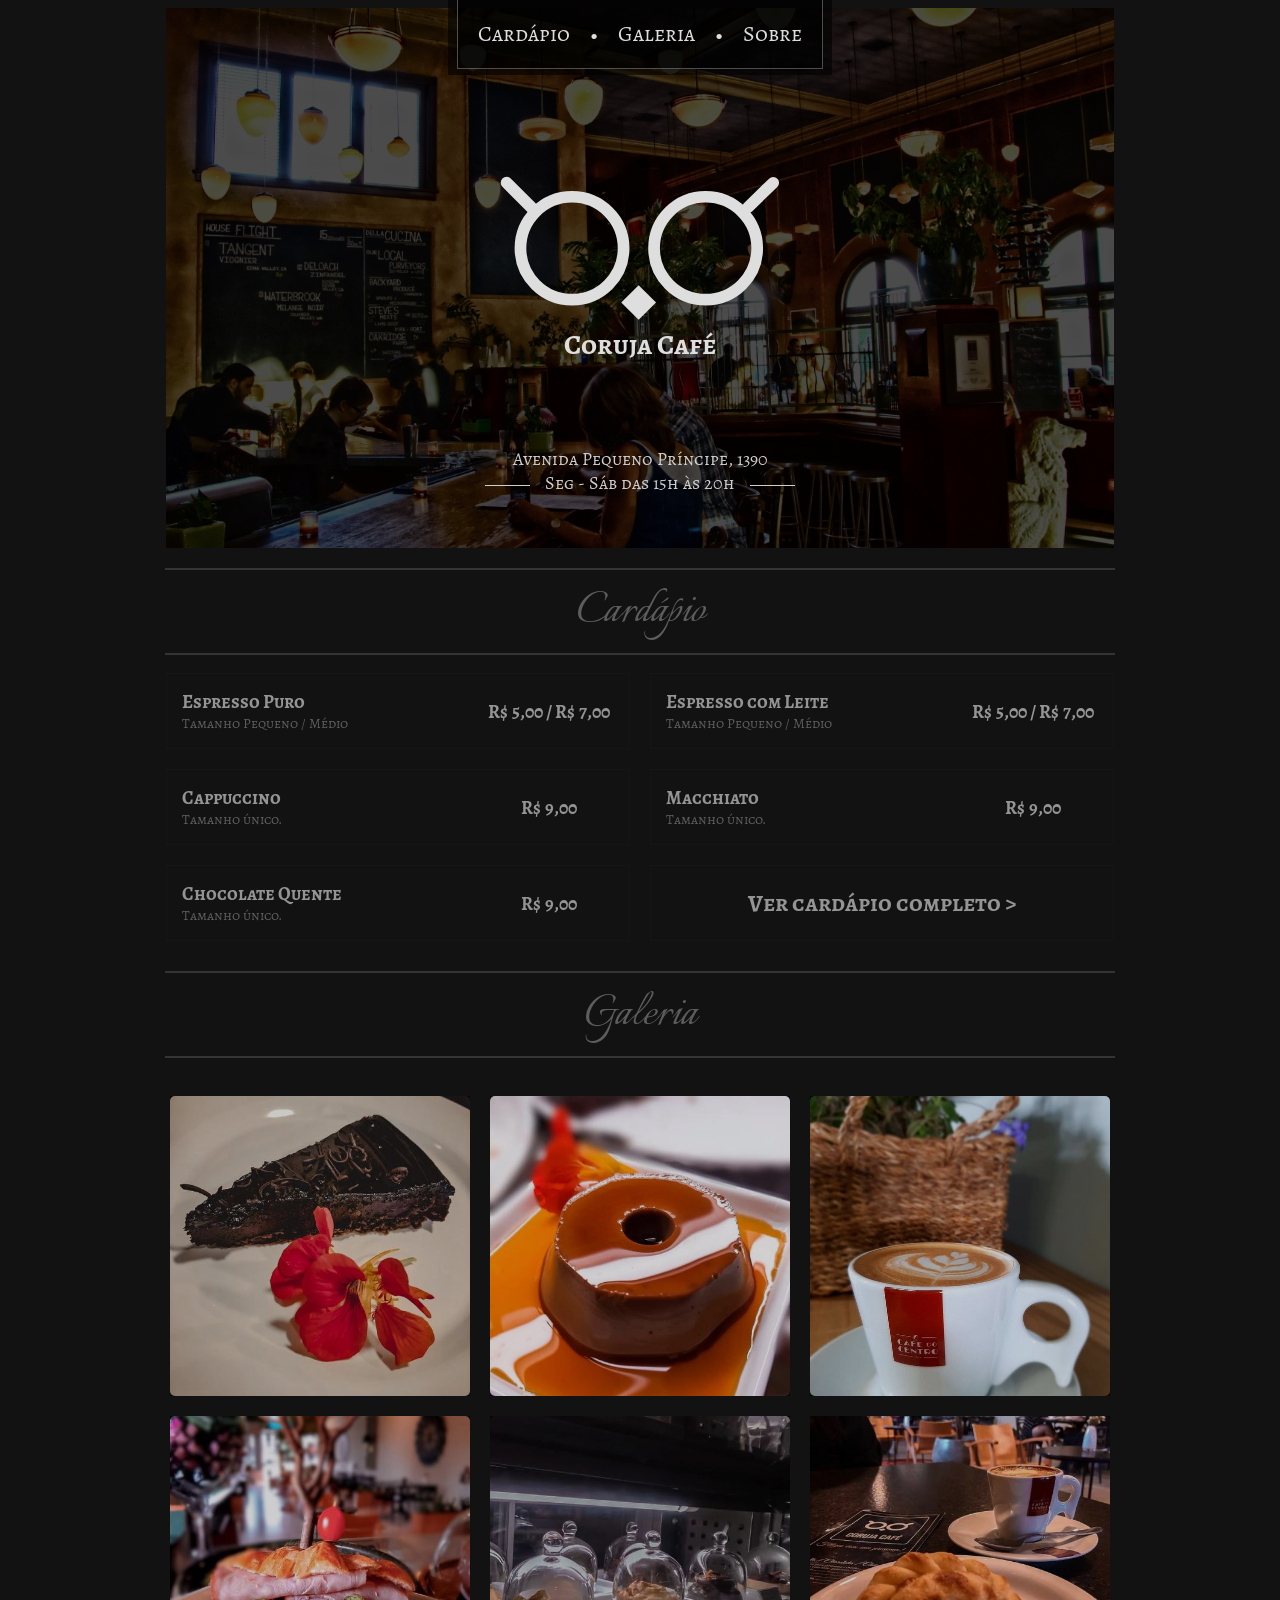
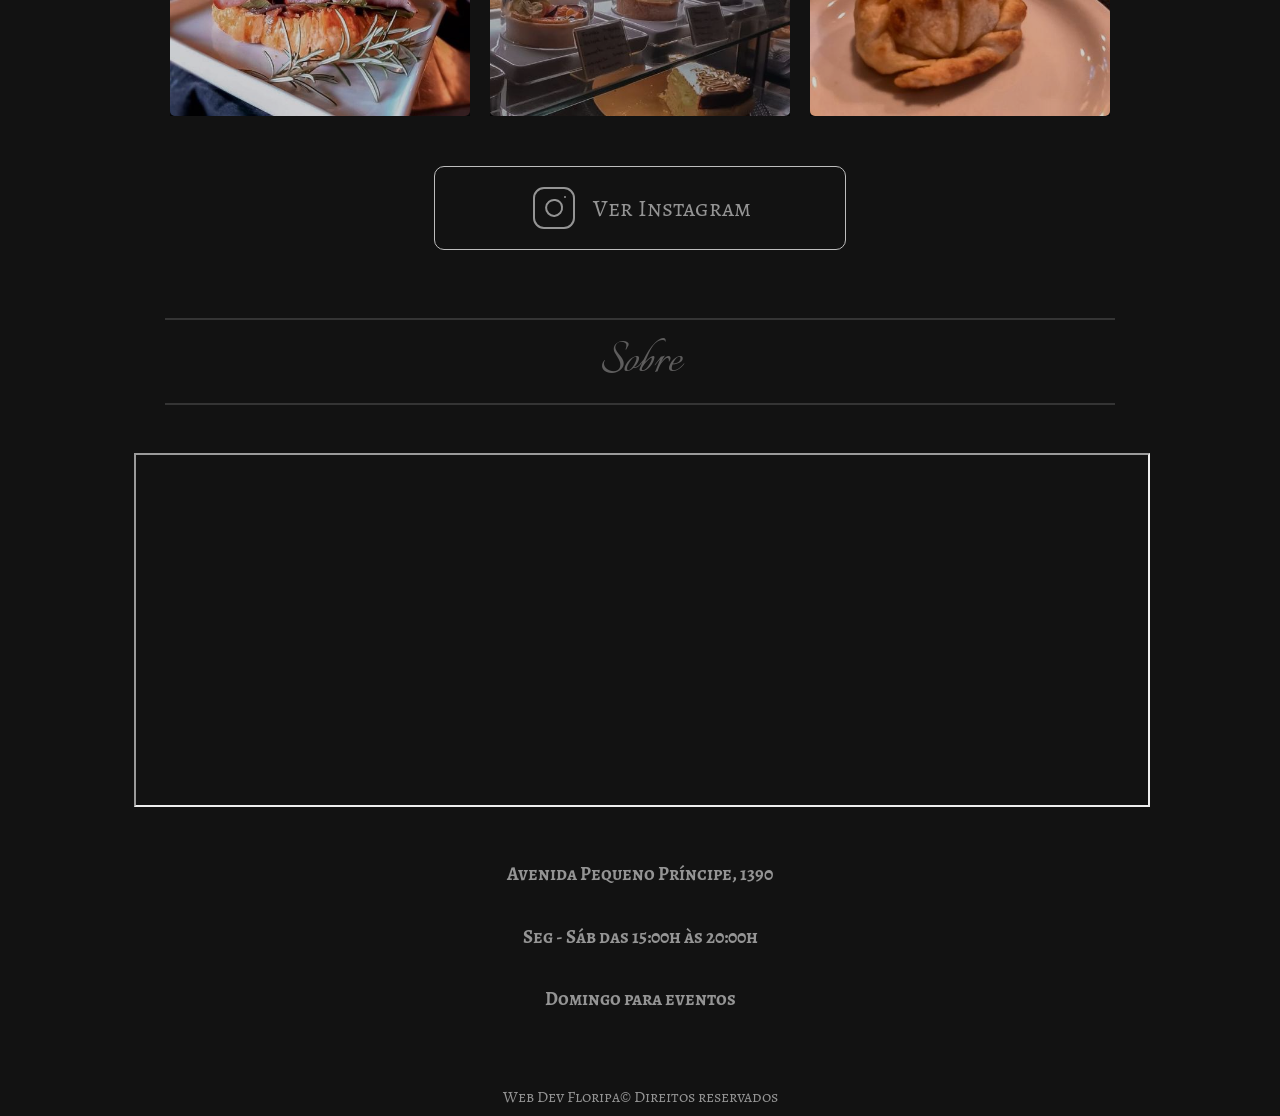
==== commit 9c74c4a0: "Instagram button added." ====
--- a/index.html
+++ b/index.html
@@ -156,6 +156,7 @@
                     </div>
                 </div>
               </div>
+              <a href=""><div id="instagram"><img src="./img/instagram.svg" alt=""><h2>Ver Instagram</h2></div></a>
         </section>
 
         <section id="sobre">
@@ -173,7 +174,7 @@
         </section>
 
         <footer>
-            <p>Desenvolvido por Web Boost.</p>
+            <p>Web Dev Floripa© Direitos reservados</p>
             <a href="#inicio" id="back-to-top"><img src="./img/chevron-up.svg" alt=""></a>
         </footer>
 
--- a/style.css
+++ b/style.css
@@ -320,6 +320,25 @@
 #galeria .gallery-image .filter:hover a {
   top: 0px;
   opacity: 1;
+}
+
+#galeria #instagram {
+  width: 400px;
+  margin: 20px auto 0px;
+  border: 1px solid rgb(189, 189, 189);
+  padding: 5px;
+  border-radius: 10px;
+  display: flex;
+  align-items: center;
+  justify-content: center;
+}
+
+#galeria #instagram img {
+  margin-right: 15px;
+}
+
+#galeria #instagram h2 {
+  font-weight: normal;
 }
 @media screen and (max-width: 500px) {
   #galeria .gallery-image {
@@ -407,3 +426,7 @@
     opacity: 1;
   }
 }
+
+footer {
+  text-align: center;
+}
